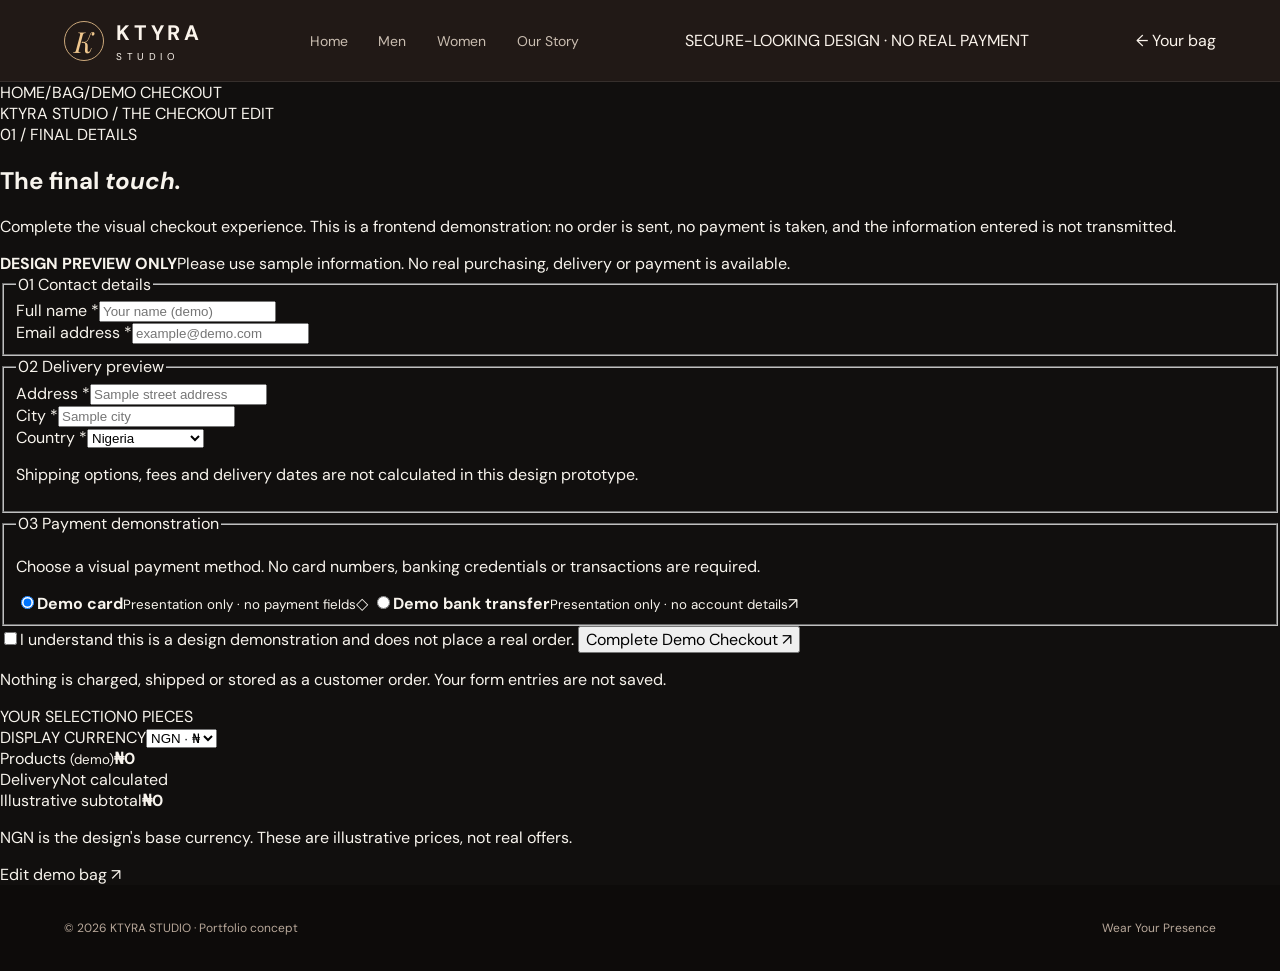
==== checkout.html @ 896a0ffc "feat: create frontend-only editorial checkout with non-sensitive demo form" ====
<!doctype html>
<html lang="en">
<head>
<meta charset="utf-8">
<meta name="viewport" content="width=device-width,initial-scale=1">
<meta name="theme-color" content="#241a18">
<meta name="description" content="KTYRA STUDIO frontend-only checkout design demonstration. No payment or real order is processed.">
<title>Demo Checkout | KTYRA STUDIO</title>
<link rel="preconnect" href="https://fonts.googleapis.com">
<link rel="preconnect" href="https://fonts.gstatic.com" crossorigin>
<link href="https://fonts.googleapis.com/css2?family=DM+Sans:wght@400;500;600;700&family=Playfair+Display:ital,wght@0,500;0,600;1,500&display=swap" rel="stylesheet">
<link rel="stylesheet" href="./styles.css">
<link rel="stylesheet" href="./men.css">
<link rel="stylesheet" href="./checkout.css">
<script src="./shop-data.js" defer></script>
<script src="./checkout.js" defer></script>
</head>
<body class="checkout-page">
<header class="mens-header checkout-header">
  <nav class="nav" aria-label="Primary navigation">
    <a class="brand" href="./index.html" aria-label="KTYRA STUDIO homepage"><span class="mark" aria-hidden="true">K</span><span><strong>KTYRA</strong><small>STUDIO</small></span></a>
    <div class="navlinks"><a href="./index.html">Home</a><a href="./men.html">Men</a><a href="./women.html">Women</a><a href="./index.html#story">Our Story</a></div>
    <div class="checkout-header__caption">SECURE-LOOKING DESIGN · NO REAL PAYMENT</div>
    <div class="navright">
      <a class="checkout-back" href="./product.html#bag"><span aria-hidden="true">←</span> Your bag</a>
      <details class="mobile-menu"><summary aria-label="Open navigation menu"><span class="menu-lines" aria-hidden="true"><span></span><span></span><span></span></span><span>Menu</span></summary><nav class="mobile-menu-links" aria-label="Mobile navigation"><a href="./index.html">Home</a><a href="./men.html">Men's Thobes</a><a href="./women.html">Women's Collection</a><a href="./product.html#bag">Your Demo Bag</a></nav></details>
    </div>
  </nav>
</header>
<main>
  <div class="checkout-top"><div class="checkout-top__trail"><a href="./index.html">HOME</a><span aria-hidden="true">/</span><a href="./product.html#bag">BAG</a><span aria-hidden="true">/</span><span>DEMO CHECKOUT</span></div>
    <span class="checkout-edition">KTYRA STUDIO / THE CHECKOUT EDIT</span></div>
  <div class="checkout-layout">
    <section class="checkout-main" aria-labelledby="checkoutTitle">
      <div class="checkout-heading"><span class="checkout-overline">01 / FINAL DETAILS</span><h1 id="checkoutTitle">The final <em>touch.</em></h1><p>Complete the visual checkout experience. This is a frontend demonstration: no order is sent, no payment is taken, and the information entered is not transmitted.</p></div>
      <div class="checkout-demo-notice" role="note"><strong>DESIGN PREVIEW ONLY</strong><span>Please use sample information. No real purchasing, delivery or payment is available.</span></div>
      <div id="checkoutEmpty" class="checkout-empty" hidden>
        <h2>Your bag is awaiting a piece.</h2>
        <p>Explore a signature silhouette before returning to the demo checkout.</p>
        <a href="./men.html">Explore the collection <span aria-hidden="true">↗</span></a>
      </div>
      <form id="checkoutForm" class="checkout-form" novalidate>
        <fieldset>
          <legend><span>01</span> Contact details</legend>
          <div class="checkout-fieldrow">
            <div class="checkout-field"><label for="fullName">Full name <span aria-hidden="true">*</span></label><input id="fullName" name="fullName" autocomplete="off" type="text" minlength="2" maxlength="80" placeholder="Your name (demo)" required></div>
            <div class="checkout-field"><label for="email">Email address <span aria-hidden="true">*</span></label><input id="email" name="email" type="email" autocomplete="off" placeholder="example@demo.com" required></div>
          </div>
        </fieldset>
        <fieldset>
          <legend><span>02</span> Delivery preview</legend>
          <div class="checkout-field"><label for="address">Address <span aria-hidden="true">*</span></label><input id="address" name="address" type="text" autocomplete="off" maxlength="160" placeholder="Sample street address" required></div>
          <div class="checkout-fieldrow">
            <div class="checkout-field"><label for="city">City <span aria-hidden="true">*</span></label><input id="city" name="city" type="text" autocomplete="off" maxlength="75" placeholder="Sample city" required></div>
            <div class="checkout-field"><label for="country">Country <span aria-hidden="true">*</span></label><select id="country" name="country" required><option value="Nigeria">Nigeria</option><option value="United Kingdom">United Kingdom</option><option value="United States">United States</option><option value="Other">Other (demo)</option></select></div>
          </div>
          <p class="checkout-quiet">Shipping options, fees and delivery dates are not calculated in this design prototype.</p>
        </fieldset>
        <fieldset>
          <legend><span>03</span> Payment demonstration</legend>
          <p class="checkout-quiet">Choose a visual payment method. No card numbers, banking credentials or transactions are required.</p>
          <div class="checkout-payments" role="radiogroup" aria-label="Payment demonstration type">
            <label class="checkout-payment"><input type="radio" name="demoPayment" value="Demo card" checked><span><strong>Demo card</strong><small>Presentation only · no payment fields</small></span><span class="checkout-payment__symbol" aria-hidden="true">◇</span></label>
            <label class="checkout-payment"><input type="radio" name="demoPayment" value="Demo bank transfer"><span><strong>Demo bank transfer</strong><small>Presentation only · no account details</small></span><span class="checkout-payment__symbol" aria-hidden="true">↗</span></label>
          </div>
        </fieldset>
        <label class="checkout-confirm"><input id="demoAcknowledgement" type="checkbox" required><span>I understand this is a design demonstration and does not place a real order.</span></label>
        <button class="checkout-submit" id="placeDemoOrder" type="submit">Complete Demo Checkout <span aria-hidden="true">↗</span></button>
        <p class="checkout-help">Nothing is charged, shipped or stored as a customer order. Your form entries are not saved.</p>
      </form>
    </section>
    <aside class="checkout-summary" aria-label="Your demo order summary">
      <div class="checkout-summary__heading"><span>YOUR SELECTION</span><span id="summaryCount">0 PIECES</span></div>
      <div id="summaryItems" class="checkout-summary__items"></div>
      <div class="checkout-summary__divider"></div>
      <div class="checkout-currency"><label for="summaryCurrency">DISPLAY CURRENCY</label><select id="summaryCurrency"><option value="NGN">NGN · ₦</option><option value="USD">USD · $</option><option value="GBP">GBP · £</option></select></div>
      <div class="checkout-summary__row"><span>Products <small>(demo)</small></span><strong id="summarySubtotal">₦0</strong></div>
      <div class="checkout-summary__row"><span>Delivery</span><span>Not calculated</span></div>
      <div class="checkout-summary__total"><span>Illustrative subtotal</span><strong id="summaryTotal">₦0</strong></div>
      <p id="currencyDisclosure" class="checkout-summary__disclosure">NGN is the design's base currency. These are illustrative prices, not real offers.</p>
      <a class="checkout-summary__edit" href="./product.html#bag">Edit demo bag <span aria-hidden="true">↗</span></a>
    </aside>
  </div>
</main>
<footer class="checkout-footer"><span>© 2026 KTYRA STUDIO · Portfolio concept</span><span>Wear Your Presence</span></footer>
</body>
</html>
---- styles.css ----
:root{--fabric:#f3f0e8;--fabric-shadow:#bdb6aa;--fabric-light:#fffefa;--ghutra:#f3f0e8;--ghutra-shadow:#bdb6aa;--ambient:#765544;--glow:#d6a46b}*{box-sizing:border-box}html{scroll-behavior:smooth}body{margin:0;background:#110f0e;color:#f8f4ed;font-family:'DM Sans',sans-serif}button{font:inherit;cursor:pointer}a{color:inherit;text-decoration:none}button:focus-visible,a:focus-visible{outline:2px solid #f6c17f;outline-offset:4px}.hero{min-height:100svh;background:radial-gradient(ellipse at 54% 52%,var(--ambient),#221812 57%,#100e0e 100%);transition:background .8s;overflow:hidden;position:relative}.hero:before{content:'';position:absolute;width:75vw;height:75vw;max-width:1050px;max-height:1050px;border:1px solid #ffffff10;border-radius:50%;left:50%;top:40%;transform:translate(-50%,-50%);pointer-events:none}.hero:after{content:'';position:absolute;inset:0;background:linear-gradient(100deg,#120e0d65,transparent 48%,#130f0c60);pointer-events:none}.nav{height:94px;display:flex;align-items:center;justify-content:space-between;gap:25px;padding:0 5%;position:relative;z-index:5;border-bottom:1px solid #ffffff14}.brand{display:flex;align-items:center;gap:12px}.mark{width:40px;height:40px;display:grid;place-items:center;border:1px solid #cba87b;border-radius:50%;font:italic 29px 'Playfair Display';color:#f0c78e}.brand strong{font-size:21px;letter-spacing:.18em}.brand small{display:block;font-size:10px;letter-spacing:.46em;margin-top:3px}.navlinks{display:flex;gap:35px;font-size:13px;color:#f7eadbca}.navlinks a:hover{color:#f4bf7c}.navright{display:flex;align-items:center;gap:16px}.iconbtn{border:1px solid #ffffff38;background:#ffffff08;color:white;border-radius:50%;width:50px;height:42px}.shop{border:0;border-radius:30px;background:#e9aa61;color:#201710;padding:13px 24px;font-weight:700}.layout{display:grid;grid-template-columns:minmax(260px,1fr) minmax(350px,1.3fr) minmax(250px,.9fr);align-items:center;min-height:calc(100svh - 94px);padding:10px 5% 65px;position:relative;z-index:2;gap:16px}.eyebrow{font-size:11px;letter-spacing:.3em;color:#f4c999;font-weight:700}.copy h1{font:500 clamp(54px,6vw,105px)/.99 'Playfair Display',serif;letter-spacing:-.05em;margin:22px 0}.copy h1 em{color:#edb876}.copy p{max-width:310px;color:#e3d4c9;line-height:1.85;font-size:14px}.actions{display:flex;gap:14px;align-items:center;margin-top:35px;flex-wrap:wrap}.primary{background:#fff7ed;color:#24160f;border:0;border-radius:35px;padding:16px 24px;font-weight:700}.secondary{background:none;border:1px solid #ffffff55;color:white;border-radius:35px;padding:15px 22px}.stage{height:min(75vh,720px);min-height:520px;position:relative;display:flex;align-items:center;justify-content:center;touch-action:pan-y}.arch{position:absolute;inset:6% 4% 10%;border-radius:48% 48% 4% 4%;border:1px solid #e8ba7a40;background:radial-gradient(ellipse at 50% 65%,#e5ac6630,transparent 70%);box-shadow:inset 0 0 80px #e7a95a0c}.halo{position:absolute;bottom:11%;height:56px;width:82%;border:2px solid var(--glow);border-radius:50%;box-shadow:0 0 18px var(--glow),inset 0 0 25px var(--glow);opacity:.75;transition:border-color .7s,box-shadow .7s}.product-wrap{width:min(100%,480px);height:90%;z-index:2;animation:float 5s ease-in-out infinite;filter:drop-shadow(0 26px 22px #0b090955)}.garment{width:100%;height:100%;transition:opacity .25s,transform .5s}.garment.swap{animation:swap .55s ease}@keyframes float{0%,100%{transform:translateY(0) rotate(-1deg)}50%{transform:translateY(-13px) rotate(1deg)}}@keyframes swap{0%{opacity:.5;transform:translateX(25px) scale(.96)}100%{opacity:1;transform:translateX(0) scale(1)}}.stage-arrow{position:absolute;z-index:4;top:49%;border:1px solid #ffffff7b;background:#1b171655;color:white;width:45px;height:45px;border-radius:50%;font-size:23px}.stage-arrow.prev{left:0}.stage-arrow.next{right:0}.caption-stage{position:absolute;bottom:0;left:0;right:0;text-align:center;color:#dfc8af;font-size:11px;letter-spacing:.23em}.panel{padding-left:25px}.panel .kicker{letter-spacing:.23em;color:#f1c99a;font-size:11px}.panel h2{font:500 35px 'Playfair Display';margin:15px 0 6px}.price{font-size:29px;font-weight:700}.panel s{font-size:16px;color:#d6c5b2;margin-left:10px}.line{height:1px;background:#ffffff25;margin:26px 0}.control-label{font-size:13px;color:#e7d9c9;margin:16px 0 14px}.spaced{margin-top:28px}.swatches{display:flex;gap:12px;flex-wrap:wrap}.swatch{height:34px;width:34px;border:2px solid #ffffff55;border-radius:50%;background:var(--sw);box-shadow:inset 0 0 0 2px #0002}.swatch.active{outline:2px solid #fff;outline-offset:4px}.sizes{display:flex;gap:8px;flex-wrap:wrap}.size{background:transparent;color:#eee2d5;border:1px solid #ffffff55;border-radius:24px;min-width:45px;padding:10px}.size.active{background:#fff4e7;color:#22170f}.add{width:100%;margin-top:29px;background:linear-gradient(120deg,#f5b76f,#dc8738);color:#211309;border:0;border-radius:28px;padding:17px;font-weight:700}.note{font-size:11px;color:#cdb9a5;line-height:1.6;margin-top:15px}.benefits{position:relative;z-index:3;display:grid;grid-template-columns:repeat(4,1fr);border-top:1px solid #ffffff22;background:#1b1614;padding:25px 5%;gap:20px}.benefits div{font-size:12px;color:#dacbbd}.benefits strong{display:block;color:white;font-size:14px;margin-bottom:5px}.collections{background:#f3eee6;color:#211a16;padding:100px 5%}.sectiontop{display:flex;align-items:end;justify-content:space-between;gap:20px;margin-bottom:35px}.sectiontop h2{font:500 clamp(38px,5vw,65px) 'Playfair Display';margin:10px 0}.sectiontop p{max-width:360px;color:#776a5e;line-height:1.7}.warm{color:#986d45}.cards{display:grid;grid-template-columns:repeat(3,1fr);gap:20px}.card{background:#e3d8c8;border-radius:12px;min-height:330px;padding:25px;display:flex;flex-direction:column;justify-content:space-between;overflow:hidden;position:relative}.card:nth-child(2){background:#d1c2b1}.card:nth-child(3){background:#b7aa9b}.card h3{font:500 34px 'Playfair Display';margin:0}.card p{font-size:13px}.card .decor{font:italic 140px 'Playfair Display';opacity:.18;align-self:end;line-height:1}.story{padding:100px 5%;background:#171311;text-align:center}.story h2{font:500 clamp(34px,5vw,68px) 'Playfair Display';max-width:850px;margin:20px auto}.story p{color:#c7b5a4;max-width:570px;line-height:1.8;margin:auto}footer{background:#0d0b0a;padding:35px 5%;display:flex;justify-content:space-between;gap:20px;color:#b8a89a;font-size:12px}.toast{position:fixed;bottom:25px;right:25px;background:#f7ead9;color:#25170d;border-radius:12px;padding:17px 22px;z-index:20;box-shadow:0 20px 70px #0008;display:none}.toast.show{display:block}svg .fabric{fill:var(--fabric);transition:fill .65s}svg .shadow{fill:var(--fabric-shadow);transition:fill .65s}svg .light{fill:var(--fabric-light);transition:fill .65s}svg .stitch{stroke:var(--fabric-shadow);transition:stroke .65s}.headwrap{fill:var(--ghutra);transition:fill .65s}.headshade{fill:var(--ghutra-shadow);transition:fill .65s}.agal{fill:#151515}@media(max-width:1050px){.layout{grid-template-columns:1fr 1.2fr}.panel{grid-column:1/-1;display:grid;grid-template-columns:1fr 1fr;gap:8px 30px;padding:20px 0 35px}.panel .line{display:none}.panel .add{align-self:end}.stage{height:630px}.navlinks{gap:15px}}@media(max-width:680px){.nav{height:75px;padding:0 5%}.navlinks{display:none}.brand strong{font-size:16px}.brand small{font-size:8px}.shop{display:none}.layout{display:flex;flex-direction:column;gap:0;padding:35px 6% 50px}.copy{align-self:stretch}.copy h1{font-size:58px;margin:13px 0}.copy p{font-size:13px}.actions{margin-top:20px}.stage{height:470px;min-height:470px;width:100%}.product-wrap{height:94%}.panel{display:block;width:100%;padding:12px 0}.benefits{grid-template-columns:1fr 1fr}.cards{grid-template-columns:1fr}.card{min-height:230px}.sectiontop{display:block}footer{flex-direction:column}.collections,.story{padding:65px 6%}}@media(prefers-reduced-motion:reduce){*,*:before,*:after{animation-duration:.01ms!important;transition-duration:.01ms!important;scroll-behavior:auto!important}}
/* v1.2 — quiet, product-first editorial hero */
.hero{background:radial-gradient(ellipse at 53% 52%,var(--ambient),#211914 61%,#100e0e 100%)}
.nav{height:80px;border-bottom-color:#ffffff0c}
.navlinks{gap:28px}
.layout{grid-template-columns:minmax(260px,1fr) minmax(390px,1.48fr) minmax(230px,.82fr);gap:clamp(10px,2vw,32px);padding-bottom:36px;min-height:calc(100svh - 80px)}
.copy h1{font-size:clamp(56px,5.8vw,95px);line-height:1.04}
.copy p{max-width:285px}
.copy .actions{margin-top:28px}
.stage{height:min(79vh,750px);min-height:520px}
.arch{inset:3% 3% 12%;background:radial-gradient(ellipse at 50% 70%,#dba36919,transparent 70%);border-color:#e8ba7a24}
.halo{bottom:12%;opacity:.52;box-shadow:0 0 12px var(--glow)}
.caption-stage{bottom:2%;font-size:10px;letter-spacing:.2em}
.panel{padding:24px 0 24px 16px;background:transparent}
.panel h2{font-size:30px;margin:12px 0}
.panel .price{font-size:26px}
.panel .control-label{margin:22px 0 13px}
.panel .spaced{margin-top:24px}
.panel .add{margin-top:28px}
.swatches{gap:13px}
.swatch{height:31px;width:31px}
.benefits{border-top:1px solid #ffffff12}
@media(max-width:1050px){.layout{grid-template-columns:1fr 1.1fr}.panel{padding:18px 0;grid-column:1/-1}.stage{min-height:520px}}
@media(max-width:680px){.nav{height:72px}.layout{padding:28px 6% 48px;gap:0}.copy h1{font-size:clamp(52px,12vw,70px)}.copy p{max-width:340px}.stage{height:470px;min-height:470px}.panel{display:block;padding:14px 0 0}.panel h2{font-size:29px}.arch{inset:5% 3% 12%}}

/* Editorial hero 2.0 — one garment, three collections, five considered colorways */
.hero{background:#181413;isolation:isolate}
.hero:before{z-index:0}.hero:after{z-index:0;opacity:.5}
.hero-wash{position:absolute;inset:-2%;z-index:0;background:radial-gradient(ellipse at 54% 42%,var(--hero-wash,#b49a80) 0%,var(--hero-wash,#b49a80) 27%,#161313 78%);opacity:.82;filter:saturate(.83);transition:background-color 1s ease,opacity 1s ease;pointer-events:none}
.hero-wash:before{content:"";position:absolute;inset:0;background:var(--hero-wash,#b49a80);mix-blend-mode:color;opacity:.52;transition:background 1.1s cubic-bezier(.2,.75,.2,1)}
.layout{grid-template-columns:minmax(230px,.9fr) minmax(350px,1.35fr) minmax(245px,.94fr);gap:clamp(16px,2vw,38px)}
.copy h1{max-width:490px}.stage{min-height:540px}
.stage-arch{position:absolute;inset:5% 3% 11%;border-radius:48% 48% 4% 4%;border:1px solid #ffffff28;background:linear-gradient(180deg,#ffffff08,transparent 70%);box-shadow:inset 0 0 100px #ffffff06}
.stage-halo{position:absolute;bottom:9%;height:10%;width:72%;border-radius:50%;border:1px solid #f5d9a34d;box-shadow:0 0 50px #e7b66c44;filter:blur(2px)}
.image-display{width:100%;height:94%;position:relative;z-index:2;animation:float 7s ease-in-out infinite;filter:drop-shadow(0 30px 24px #0005)}
.product-photo{position:absolute;inset:0;width:100%;height:100%;object-fit:contain;object-position:center;opacity:0;transform:translateY(16px) scale(.98);transition:opacity .8s cubic-bezier(.2,.75,.2,1),transform 1s cubic-bezier(.2,.75,.2,1);pointer-events:none}
.product-photo.visible{opacity:1;transform:translateY(0) scale(1)}
.stage-arrow{background:#1b181742;border-color:#ffffff40;backdrop-filter:blur(12px);transition:background .25s,transform .25s}
.stage-arrow:hover{background:#ffffff22;transform:scale(1.06)}
.stage-caption{position:absolute;bottom:1%;left:13%;right:13%;display:flex;justify-content:space-between;align-items:center;gap:16px;font-size:10px;letter-spacing:.2em;color:#f3e5d6b9}
.editorial-panel{padding:18px 0 18px 12px}
.panel-label,.panel-kicker,.color-heading,.panel-foot{font-size:10px;letter-spacing:.16em;color:#e3d1bebb}
.category-switch{display:flex;gap:5px;flex-wrap:wrap;padding:4px;background:#110e0d4f;border:1px solid #ffffff1e;border-radius:32px;margin:18px 0 37px;width:fit-content;max-width:100%}
.category-choice{font-size:11px;font-weight:600;white-space:nowrap;color:#fff9;border:0;border-radius:24px;background:transparent;padding:10px 12px;transition:background .35s,color .35s,box-shadow .35s}
.category-choice.active{color:#231a13;background:#f7eadd;box-shadow:0 4px 14px #0002}
.editorial-panel h2{font-size:clamp(30px,3vw,45px);line-height:1.1;margin:14px 0}
.panel-detail{font-size:13px;color:#efe1d3bd;line-height:1.8;max-width:270px;margin:10px 0 35px}
.color-heading{display:flex;gap:13px;flex-wrap:wrap;align-items:baseline;margin-bottom:17px}
.color-heading strong{color:#fff;font-size:12px;letter-spacing:0}
.editorial-panel .swatches{gap:16px}
.editorial-panel .swatch{width:29px;height:29px;border:1px solid #ffffff70;transition:transform .25s,outline .25s}
.editorial-panel .swatch:hover{transform:scale(1.11)}
.panel-foot{display:flex;justify-content:space-between;gap:12px;margin-top:45px;padding-top:19px;border-top:1px solid #ffffff24;letter-spacing:.08em}
.panel-foot a{color:#fff4e6;font-weight:600}
.card-product{position:absolute;bottom:-4%;right:-5%;width:69%;height:96%;object-fit:contain;object-position:bottom;filter:drop-shadow(0 12px 18px #0003)}
.card>div:first-child{position:relative;z-index:1;max-width:52%}.card .decor{opacity:.06}
.curated-grid{background:#f3eee6;color:#2a211b;padding:0 5% 100px}.grid-heading h2{font:500 clamp(32px,4vw,55px) 'Playfair Display';margin:12px 0 30px}
.curated-items{display:grid;grid-template-columns:repeat(3,1fr);gap:20px}
.curated-items article img{display:block;width:100%;height:370px;object-fit:contain;border-radius:10px;background:radial-gradient(ellipse at 50% 36%,#e2d3bf,#b8a594)}
.curated-items p{font-size:10px;letter-spacing:.16em;color:#8e7764;margin:18px 0 8px}.curated-items h3{font:500 25px 'Playfair Display';margin:0}
@media(max-width:1100px){.layout{grid-template-columns:minmax(240px,1fr) minmax(320px,1.1fr)}.editorial-panel{grid-column:1/-1;max-width:650px;width:100%;margin:auto;display:block;padding:0 0 42px}.stage{height:650px}.category-switch{margin-bottom:24px}.panel-detail{margin-bottom:25px}.panel-foot{margin-top:28px}}
@media(max-width:680px){.layout{display:flex;flex-direction:column;gap:0}.copy h1{font-size:clamp(48px,12vw,70px)}.stage{height:490px;min-height:490px}.image-display{height:95%}.editorial-panel{max-width:100%;padding:16px 0 15px}.category-switch{margin:14px 0 25px}.category-choice{padding:9px 10px}.editorial-panel h2{font-size:32px}.stage-caption{left:12%;right:12%}.card-product{height:95%;width:58%}.curated-grid{padding:0 6% 70px}.curated-items{grid-template-columns:1fr 1fr;gap:15px}.curated-items article img{height:250px}.curated-items article h3{font-size:19px}}
@media(prefers-reduced-motion:reduce){.image-display{animation:none}.product-photo,.hero-wash,.hero-wash:before{transition:none}}

/* GPU-friendly ambient wash: interpolate one flat color beneath a stable gradient. */
.hero-wash{background:var(--hero-wash,#b49a80);opacity:.54;transition:background-color 1.15s cubic-bezier(.2,.75,.2,1)}
.hero-wash:before{background:radial-gradient(ellipse at 50% 38%,#fff4e02b,transparent 63%),linear-gradient(90deg,#100d0ebf,transparent 47%,#100d0ea6);opacity:1;mix-blend-mode:normal}
@media(prefers-reduced-motion:reduce){.hero-wash{transition:none}}

/* Navigation accessibility: preserve category navigation on small screens. */
.mobile-menu{display:none}
.iconbtn{display:inline-flex;align-items:center;justify-content:center;gap:5px}
.iconbtn svg{flex:none}
.iconbtn #count{font-size:11px;font-weight:600}
.collections .card{scroll-margin-top:24px}
@media(max-width:680px){
  .mobile-menu{display:block;position:relative}
  .mobile-menu summary{list-style:none;display:flex;align-items:center;gap:7px;cursor:pointer;color:#f7eddf;font-size:12px;padding:11px 9px;border:1px solid #ffffff2c;border-radius:22px;user-select:none}
  .mobile-menu summary::-webkit-details-marker{display:none}
  .mobile-menu summary:focus-visible{outline:2px solid #f6c17f;outline-offset:3px}
  .menu-lines{display:flex;flex-direction:column;justify-content:center;gap:3px;width:16px;height:15px}
  .menu-lines span{display:block;width:100%;height:1.5px;border-radius:2px;background:currentColor}
  .mobile-menu-links{position:absolute;right:0;top:calc(100% + 9px);width:min(280px,85vw);display:flex;flex-direction:column;gap:0;padding:10px;border:1px solid #f7e7d323;border-radius:16px;background:#211a17f7;box-shadow:0 22px 55px #0008;z-index:20;backdrop-filter:blur(16px)}
  .mobile-menu-links a{padding:11px 13px;border-radius:9px;color:#f3e9df;font-size:13px}
  .mobile-menu-links a:hover,.mobile-menu-links a:focus-visible{background:#ffffff18}
  .navright{gap:8px}
  .iconbtn{width:45px}
}

/* Screenshot-informed mobile refinement, Nov 2026
   Preserve the one-garment editorial hero, improve touch and scannability. */
.rail-hint{display:none}
@media(max-width:680px){
  .nav{padding-left:6%;padding-right:6%;gap:10px}
  .brand{gap:8px}
  .brand strong{letter-spacing:.14em}
  .navright{flex-shrink:0}
  .copy{padding-top:4px}
  .copy p{font-size:14px;line-height:1.68;max-width:300px}
  .copy h1{line-height:1.04;letter-spacing:-.045em}
  .copy .actions{margin-top:24px}
  .primary{min-height:46px;display:inline-flex;align-items:center}
  .stage{height:460px;min-height:460px}
  .stage-arrow{width:42px;height:42px;top:49%}
  .stage-caption{font-size:10px;letter-spacing:.13em}
  .editorial-panel{padding:15px 0 26px}
  .panel-label,.panel-kicker,.color-heading,.panel-foot{font-size:11px;letter-spacing:.11em}
  .category-switch{display:grid;grid-template-columns:repeat(3,minmax(0,1fr));width:100%;max-width:380px;gap:3px;margin:16px 0 28px}
  .category-choice{min-height:43px;font-size:12px;padding:9px 5px;white-space:nowrap}
  .editorial-panel h2{font-size:clamp(31px,9vw,38px);margin:11px 0}
  .panel-detail{font-size:14px;line-height:1.7;margin:10px 0 24px;max-width:310px}
  .color-heading{margin-bottom:18px}
  .editorial-panel .swatches{gap:16px}
  .editorial-panel .swatch{width:36px;height:36px;position:relative}
  .editorial-panel .swatch:before{content:"";position:absolute;inset:-6px}
  .panel-foot{margin-top:34px;padding-top:17px}
  .benefits{padding:27px 6%;gap:20px 18px}
  .benefits div{font-size:12px;line-height:1.45;color:#ded1c4}
  .benefits strong{font-size:13px;line-height:1.4;margin-bottom:6px}
  .collections{padding-top:72px;padding-bottom:76px}
  .sectiontop{margin-bottom:28px}
  .sectiontop h2{line-height:1.12}
  .sectiontop p{font-size:14px;line-height:1.65}
  .cards{gap:15px}
  .card{min-height:268px;border-radius:14px;padding:23px}
  .card h3{font-size:clamp(28px,8vw,34px)}
  .card p{line-height:1.55;max-width:155px}
  .card-product{width:60%;height:95%;right:-3%}
  .curated-grid{padding-top:0;padding-bottom:80px}
  .grid-heading{display:flex;align-items:end;justify-content:space-between;gap:12px}
  .grid-heading h2{font-size:clamp(31px,8vw,41px);margin:12px 0 24px;max-width:300px}
  .rail-hint{display:block;color:#8c705a;font-size:9px;letter-spacing:.08em;text-align:right;white-space:nowrap;margin-bottom:28px}
  .rail-hint span{font-size:14px}
  .curated-items{display:flex;gap:14px;overflow-x:auto;overscroll-behavior-inline:contain;scroll-snap-type:x mandatory;scroll-padding-inline:6%;padding-bottom:16px;scrollbar-width:thin;scrollbar-color:#b69d80 transparent}
  .curated-items article{flex:0 0 min(75vw,300px);scroll-snap-align:start}
  .curated-items article img{height:315px;border-radius:13px}
  .curated-items article h3{font-size:22px}
  .curated-items p{font-size:11px;margin-top:16px}
  .story{padding:78px 6% 82px}
  .story p{font-size:14px}
  footer{padding:25px 6%;font-size:12px;line-height:1.6}
}
@media(max-width:360px){
  .brand strong{font-size:14px}
  .brand small{font-size:7px}
  .mark{width:34px;height:34px;font-size:25px}
  .mobile-menu summary{font-size:11px;gap:5px;padding:10px 7px}
  .iconbtn{width:41px}
  .stage{height:415px;min-height:415px}
  .category-choice{font-size:11px}
  .rail-hint{font-size:8px}
}

/* Desktop visual QA: preserve the three-column editorial balance.
   Only restrained, premium refinements; no extra hero content. */
@media(min-width:1101px){
  .navlinks{font-size:14px;gap:clamp(22px,2.4vw,38px)}
  .layout{gap:clamp(20px,2.4vw,42px)}
  .image-display{width:108%;height:98%;max-width:none;flex:none}
  .editorial-panel{padding-left:clamp(8px,1.4vw,24px)}
  .editorial-panel h2{font-size:clamp(34px,3vw,46px);line-height:1.15}
  .panel-detail{font-size:14px;line-height:1.75;max-width:300px}
  .category-choice{font-size:12px;padding:11px 13px}
  .editorial-panel .swatch{width:33px;height:33px}
  .stage-caption{font-size:11px;letter-spacing:.15em}
  .card{transition:transform .45s cubic-bezier(.2,.75,.2,1),box-shadow .45s cubic-bezier(.2,.75,.2,1)}
  .card:hover{transform:translateY(-4px);box-shadow:0 14px 33px #4b36231c}
  .card-product{transition:transform .6s cubic-bezier(.2,.75,.2,1)}
  .card:hover .card-product{transform:scale(1.035)}
}
@media(min-width:681px){
  .category-choice:not(.active):hover{background:#fff2e81c;color:#fff}
  .editorial-panel .swatch:focus-visible{outline:2px solid #fff3e2;outline-offset:5px}
}
@media(prefers-reduced-motion:reduce){
  .card,.card-product{transition:none}
  .card:hover,.card:hover .card-product{transform:none}
}

/* MEN'S EDIT / Transparent cutout editorial — no card, no photographic backdrop.
   The visual blends with the existing warm page canvas. */
.editorial-feature{
  --editorial-paper:#f3eee6;
  position:relative;
  isolation:isolate;
  background:var(--editorial-paper);
  color:#241d19;
  overflow:hidden;
  padding:36px 5% 110px;
}
.editorial-feature__inner{
  width:100%;
  max-width:1480px;
  margin:0 auto;
  display:grid;
  grid-template-columns:minmax(0,1.12fr) minmax(0,.88fr);
  align-items:center;
  gap:clamp(36px,7vw,125px);
  border-top:1px solid #9e8c781f;
}
.editorial-feature__visual{
  min-height:clamp(485px,45vw,650px);
  position:relative;
  display:flex;
  justify-content:center;
  align-items:flex-end;
  padding:20px 0 0;
}
.editorial-feature__visual img{
  display:block;
  position:relative;
  z-index:2;
  width:min(100%,520px);
  height:clamp(460px,43vw,620px);
  object-fit:contain;
  object-position:bottom;
  filter:drop-shadow(0 24px 19px #59433326);
  transform:translateY(0);
  transition:transform .9s cubic-bezier(.22,.8,.2,1);
}
.editorial-feature__visual:hover img{transform:translateY(-8px)}
.editorial-feature__ground{
  position:absolute;
  bottom:12px;
  left:50%;
  width:min(71%,430px);
  height:48px;
  border-radius:50%;
  transform:translateX(-50%);
  background:radial-gradient(ellipse,#44332326,transparent 70%);
  filter:blur(8px);
}
.editorial-feature__index{
  position:absolute;
  left:0;
  bottom:24px;
  color:#9a8069;
  font-size:10px;
  font-weight:700;
  letter-spacing:.24em;
}
.editorial-feature__copy{
  max-width:540px;
  padding:35px 0 25px;
}
.editorial-feature__eyebrow{
  display:flex;
  align-items:center;
  gap:15px;
  color:#a47c54;
  font-size:11px;
  font-weight:700;
  letter-spacing:.25em;
}
.editorial-feature__rule{
  display:block;
  width:31px;
  height:1px;
  background:#ad8d69;
}
.editorial-feature__copy h2{
  font:500 clamp(45px,5.1vw,78px)/1.11 'Playfair Display',serif;
  letter-spacing:-.055em;
  margin:27px 0 25px;
}
.editorial-feature__copy h2 em{
  color:#9e7653;
  font-weight:500;
}
.editorial-feature__copy p{
  max-width:415px;
  font-size:15px;
  line-height:1.95;
  color:#6f6257;
  margin:0 0 38px;
}
.editorial-feature__link{
  display:inline-flex;
  align-items:center;
  gap:25px;
  min-height:43px;
  padding:0 0 10px;
  border-bottom:1px solid #997755;
  color:#32261e;
  font-size:13px;
  font-weight:700;
  transition:gap .35s cubic-bezier(.22,.8,.2,1),color .2s ease;
}
.editorial-feature__link:hover{gap:35px;color:#8d613d}
.editorial-feature__link span{font-size:18px;line-height:1}
.editorial-feature__signature{
  display:flex;
  justify-content:space-between;
  gap:24px;
  border-top:1px solid #a997812e;
  margin-top:88px;
  padding-top:17px;
  color:#998a79;
  font-size:9px;
  font-weight:600;
  letter-spacing:.18em;
}
@media(max-width:950px){
  .editorial-feature__inner{gap:30px;grid-template-columns:1fr 1fr}
  .editorial-feature__visual{min-height:490px}
  .editorial-feature__visual img{height:480px}
  .editorial-feature__copy h2{font-size:clamp(40px,5vw,57px)}
  .editorial-feature__signature{margin-top:45px;flex-direction:column;gap:8px}
}
@media(max-width:680px){
  .editorial-feature{padding:12px 6% 73px}
  .editorial-feature__inner{display:flex;flex-direction:column;gap:4px}
  .editorial-feature__visual{width:100%;min-height:405px;padding-top:16px}
  .editorial-feature__visual img{width:100%;height:410px}
  .editorial-feature__ground{bottom:10px}
  .editorial-feature__index{left:0;bottom:14px;font-size:9px}
  .editorial-feature__copy{max-width:100%;width:100%;padding:27px 0 0}
  .editorial-feature__eyebrow{font-size:10px}
  .editorial-feature__copy h2{font-size:clamp(42px,11vw,60px);margin:19px 0 19px}
  .editorial-feature__copy p{font-size:14px;line-height:1.8;margin-bottom:27px}
  .editorial-feature__signature{margin-top:51px;flex-direction:row;gap:12px;flex-wrap:wrap;font-size:8px}
}
@media(max-width:360px){
  .editorial-feature__visual{min-height:360px}
  .editorial-feature__visual img{height:366px}
}
@media(prefers-reduced-motion:reduce){
  .editorial-feature__visual img,.editorial-feature__link{transition:none}
  .editorial-feature__visual:hover img{transform:none}
}

/* WOMEN'S EDIT: companion to the men's feature.
   Reversed editorial arrangement; the existing plum abaya remains an
   unboxed transparent cutout on the same warm, uninterrupted page surface. */
.editorial-feature--women{
  padding-top:0;
  padding-bottom:100px;
}
.editorial-feature--women .editorial-feature__inner{
  grid-template-columns:minmax(0,.88fr) minmax(0,1.12fr);
  gap:clamp(36px,7vw,125px);
}
.editorial-feature--women .editorial-feature__copy{
  grid-column:1;
  grid-row:1;
  padding-left:clamp(0px,3.2vw,55px);
}
.editorial-feature--women .editorial-feature__visual{
  grid-column:2;
  grid-row:1;
}
.editorial-feature--women .editorial-feature__copy h2 em{
  color:#855969;
}
.editorial-feature--women .editorial-feature__eyebrow{
  color:#986d79;
}
.editorial-feature--women .editorial-feature__rule{
  background:#a67b88;
}
.editorial-feature--women .editorial-feature__link{
  border-color:#a67b88;
}
.editorial-feature--women .editorial-feature__link:hover{
  color:#855969;
}
@media(max-width:950px){
  .editorial-feature--women .editorial-feature__inner{
    grid-template-columns:1fr 1fr;
    gap:30px;
  }
  .editorial-feature--women .editorial-feature__copy{padding-left:0}
}
@media(max-width:680px){
  .editorial-feature--women{padding-top:0;padding-bottom:75px}
  .editorial-feature--women .editorial-feature__inner{
    display:flex;
    flex-direction:column;
    gap:4px;
  }
  .editorial-feature--women .editorial-feature__visual{
    order:0;
  }
  .editorial-feature--women .editorial-feature__copy{
    order:1;
    padding-left:0;
  }
}

/* THE SILHOUETTE STUDY
   Three real transparent WebPs, layered into one editorial composition.
   Replaces the old boxed signature gallery rather than adding page length. */
.silhouette-campaign{
  position:relative;
  isolation:isolate;
  overflow:hidden;
  background:#f3eee6;
  color:#2a211b;
  padding:28px 5% 90px;
}
.silhouette-campaign__intro{
  max-width:850px;
  text-align:center;
  margin:0 auto;
}
.silhouette-campaign__eyebrow{
  font-size:10px;
  font-weight:700;
  color:#9d7853;
  letter-spacing:.22em;
}
.silhouette-campaign__intro h2{
  font:500 clamp(38px,4.9vw,70px)/1.1 'Playfair Display',serif;
  letter-spacing:-.047em;
  margin:17px 0;
}
.silhouette-campaign__intro h2 em{
  font-weight:500;
  color:#98745b;
}
.silhouette-campaign__intro p{
  max-width:510px;
  margin:0 auto;
  color:#786a5e;
  font-size:14px;
  line-height:1.8;
}
.silhouette-campaign__stage{
  position:relative;
  width:min(100%,1080px);
  height:clamp(455px,48vw,650px);
  margin:8px auto 0;
}
.silhouette-campaign__stage:before{
  content:"";
  position:absolute;
  z-index:0;
  left:14%;
  right:14%;
  bottom:-1%;
  height:55px;
  border-radius:50%;
  background:radial-gradient(ellipse,#6c52402a,transparent 68%);
  filter:blur(11px);
  pointer-events:none;
}
.silhouette-campaign__figure{
  margin:0;
  position:absolute;
  bottom:0;
  display:flex;
  align-items:flex-end;
  justify-content:center;
  pointer-events:none;
}
.silhouette-campaign__figure img{
  display:block;
  width:100%;
  height:100%;
  object-fit:contain;
  object-position:center bottom;
  filter:drop-shadow(0 15px 14px #503c3020);
  transition:transform .8s cubic-bezier(.22,.8,.2,1);
}
.silhouette-campaign__figure--sand{
  left:2%;
  width:37%;
  height:83%;
  z-index:1;
}
.silhouette-campaign__figure--emerald{
  right:2%;
  width:37%;
  height:87%;
  z-index:2;
}
.silhouette-campaign__figure--onyx{
  left:30%;
  width:40%;
  height:100%;
  z-index:3;
}
.silhouette-campaign__stage:hover .silhouette-campaign__figure--sand img{
  transform:translate(-5px,-4px);
}
.silhouette-campaign__stage:hover .silhouette-campaign__figure--emerald img{
  transform:translate(5px,-4px);
}
.silhouette-campaign__stage:hover .silhouette-campaign__figure--onyx img{
  transform:translateY(-7px);
}
.silhouette-campaign__footer{
  max-width:1280px;
  margin:20px auto 0;
  padding-top:15px;
  border-top:1px solid #a78a6d44;
  display:flex;
  justify-content:space-between;
  gap:16px;
  color:#947e69;
  font-size:10px;
  font-weight:700;
  letter-spacing:.18em;
}
@media(max-width:680px){
  .silhouette-campaign{padding:10px 6% 69px}
  .silhouette-campaign__eyebrow{font-size:9px;letter-spacing:.15em}
  .silhouette-campaign__intro h2{font-size:clamp(34px,9.3vw,51px);margin:17px auto 13px}
  .silhouette-campaign__intro p{font-size:13px;line-height:1.65;max-width:300px}
  .silhouette-campaign__stage{height:clamp(315px,104vw,495px);margin-top:18px}
  .silhouette-campaign__figure--sand{left:0;width:43%;height:78%}
  .silhouette-campaign__figure--emerald{right:0;width:43%;height:82%}
  .silhouette-campaign__figure--onyx{left:21%;width:58%;height:100%}
  .silhouette-campaign__footer{margin-top:15px;font-size:8px;letter-spacing:.1em;flex-wrap:wrap}
}
@media(max-width:360px){
  .silhouette-campaign__stage{height:315px}
  .silhouette-campaign__figure--sand{width:45%}
  .silhouette-campaign__figure--emerald{width:45%}
}
@media(prefers-reduced-motion:reduce){
  .silhouette-campaign__figure img{transition:none}
  .silhouette-campaign__stage:hover .silhouette-campaign__figure img{transform:none}
}

/* Collection-card destinations: full-card keyboard and touch targets. */
.card-hit{position:absolute;inset:0;z-index:4;display:block;border-radius:inherit}
.card:focus-within{outline:2px solid #ae845d;outline-offset:4px}
---- men.css ----
/* KTYRA STUDIO / MEN'S COLLECTION — editorial catalogue */
.mens-page{background:#f3eee6;color:#2a211b}
.mens-header{position:relative;z-index:10;background:#211916;color:#fbf4ec}
.mens-header .nav{height:82px;border-bottom-color:#ffffff18}
.mens-header .navlinks a[aria-current="page"]{color:#f2c393;position:relative}
.mens-header .navlinks a[aria-current="page"]:after{content:"";position:absolute;left:0;right:0;bottom:-14px;height:1px;background:#e3bb8c}
.mens-header .mens-bag{display:flex;align-items:center;justify-content:center;gap:5px}
.mens-header .mens-bag span{font-size:11px}
.mens-overline{margin:0;color:#ddb28a;font-size:10px;font-weight:700;letter-spacing:.25em}
.mens-overline--warm{color:#a67e56}
.mens-hero{background:radial-gradient(ellipse at 72% 35%,#70574f 0%,#3a2d2c 38%,#241b1a 76%);color:#f9f0e6;overflow:hidden;position:relative}
.mens-hero:before{content:"";position:absolute;inset:0;background:linear-gradient(95deg,#1d1717b5,transparent 58%);pointer-events:none}
.mens-hero__inner{width:100%;max-width:1600px;margin:auto;padding:0 5%;display:grid;grid-template-columns:minmax(0,1fr) minmax(0,1.03fr);align-items:stretch;position:relative;isolation:isolate;min-height:clamp(610px,65vw,795px);gap:25px}
.mens-hero__copy{display:flex;flex-direction:column;justify-content:center;padding:54px 0 78px;position:relative;z-index:2}
.mens-breadcrumb{display:flex;gap:12px;align-items:center;color:#d6c3b5b8;font-size:12px;margin-bottom:clamp(58px,7vw,100px)}
.mens-breadcrumb a:hover{color:#f7d2a1}
.mens-hero h1{font:500 clamp(58px,7vw,110px)/1.02 'Playfair Display',serif;letter-spacing:-.06em;max-width:750px;margin:21px 0 25px}
.mens-hero h1 em{color:#e9b67e;font-weight:500}
.mens-hero__lead{max-width:440px;color:#e7d8cc;line-height:1.9;font-size:15px;margin:0 0 35px}
.mens-hero__link{display:inline-flex;width:fit-content;align-items:center;gap:35px;border-bottom:1px solid #ddb58c;min-height:43px;padding-bottom:10px;font-size:13px;font-weight:700;transition:gap .25s ease,color .25s}
.mens-hero__link:hover{gap:44px;color:#f8d19c}
.mens-hero__link span{font-size:21px}
.mens-hero__foot{display:flex;gap:22px;justify-content:space-between;max-width:530px;margin-top:clamp(50px,8vw,110px);color:#e9cbb299;letter-spacing:.14em;font-size:9px;font-weight:700}
.mens-hero__visual{position:relative;display:flex;align-items:flex-end;justify-content:center;min-height:590px;isolation:isolate}
.mens-hero__arch{position:absolute;bottom:9%;top:10%;left:9%;right:9%;border:1px solid #f5e0d02c;border-radius:49% 49% 4% 4%;background:radial-gradient(ellipse at 50% 70%,#d5a98930,transparent 64%)}
.mens-hero__visual:after{content:"";position:absolute;bottom:6%;height:38px;width:60%;border-radius:50%;background:radial-gradient(ellipse,#100d0d66,transparent 70%);filter:blur(7px)}
.mens-hero__visual img{display:block;width:95%;height:clamp(560px,57vw,740px);object-fit:contain;object-position:bottom;position:relative;z-index:2;filter:drop-shadow(0 18px 22px #120d0d52)}
.mens-hero__image-label{position:absolute;right:0;bottom:43px;color:#eedbc6bc;letter-spacing:.21em;font-size:9px;font-weight:700;z-index:3}
.mens-edit{background:#f3eee6;padding:105px 5% 125px}
.mens-edit__top,.mens-tools,.mens-products,.mens-edit__closing{max-width:1440px;margin-left:auto;margin-right:auto}
.mens-edit__top{display:flex;align-items:flex-end;justify-content:space-between;gap:30px}
.mens-edit__top h2{font:500 clamp(44px,5vw,73px)/1.1 'Playfair Display',serif;letter-spacing:-.045em;margin:16px 0}
.mens-edit__top h2 em{color:#a6805f;font-weight:500}
.mens-edit__description{max-width:530px;color:#736457;font-size:14px;line-height:1.85;margin:0}
.mens-edit__meta{display:flex;flex-direction:column;gap:9px;white-space:nowrap;text-align:right;letter-spacing:.16em;color:#997d66;font-size:10px;font-weight:700;padding-bottom:8px}
.mens-tools{display:flex;align-items:center;justify-content:space-between;gap:16px;margin-top:54px;margin-bottom:27px;border-top:1px solid #b6a28c55;border-bottom:1px solid #b6a28c55;padding:17px 0}
.mens-filters{display:flex;align-items:center;gap:9px;flex-wrap:wrap}
.mens-filter{border:1px solid transparent;border-radius:30px;padding:11px 17px;background:transparent;color:#756759;font-size:12px;font-weight:600;transition:background-color .25s,border-color .25s}
.mens-filter:hover,.mens-filter:focus-visible{border-color:#c5b19e}
.mens-filter.active{background:#2d221d;color:#fff5e9}
.mens-results{color:#847361;font-size:12px;white-space:nowrap;margin:0}
.mens-products{display:grid;grid-template-columns:repeat(3,minmax(0,1fr));gap:42px 23px}
.men-product{min-width:0}
.men-product[hidden]{display:none!important}
.men-product__image{display:grid;place-items:center;position:relative;overflow:hidden;background:var(--product-bg,#e1d6c8);border:0;border-radius:6px;width:100%;padding:25px 5% 10px;aspect-ratio:3/3.8;transition:box-shadow .35s}
.men-product__image:after{content:"VIEW THE PIECE ↗";position:absolute;bottom:22px;left:23px;padding:9px 13px;border:1px solid #513e341f;border-radius:30px;background:#fbf4e5d9;color:#32261d;font-size:10px;font-weight:700;letter-spacing:.08em;opacity:0;transform:translateY(8px);transition:opacity .3s,transform .3s}
.men-product__image:hover:after,.men-product__image:focus-visible:after{opacity:1;transform:none}
.men-product__image:hover{box-shadow:0 17px 30px #5c493020}
.men-product__image img{display:block;width:100%;height:100%;object-fit:contain;object-position:bottom;filter:drop-shadow(0 15px 14px #57412c22);transition:transform .65s cubic-bezier(.2,.75,.2,1)}
.men-product__image:hover img{transform:scale(1.045) translateY(-5px)}
.men-product__number{position:absolute;left:20px;top:19px;font-size:10px;font-weight:700;letter-spacing:.12em;color:#786758;z-index:1}
.men-product__info{display:flex;align-items:flex-start;justify-content:space-between;gap:12px;padding:18px 2px 0}
.men-product__kicker{color:#99836f;font-size:10px;font-weight:700;letter-spacing:.16em;margin:0 0 7px}
.men-product__info h3{font:500 clamp(23px,2.3vw,30px) 'Playfair Display',serif;line-height:1.22;margin:0 0 6px}
.men-product__sub{margin:0;color:#837364;font-size:12px}
.men-product__swatch{width:24px;height:24px;border-radius:50%;flex:none;border:2px solid #f3eee6;box-shadow:0 0 0 1px #9d8c7c75;background:var(--shade)}
.mens-edit__closing{display:flex;justify-content:space-between;align-items:center;gap:20px;border-top:1px solid #b9a79580;margin-top:72px;padding-top:25px;color:#927964;font-size:10px;font-weight:700;letter-spacing:.15em}
.mens-edit__closing a{color:#3f3028;font-size:12px;letter-spacing:0}
.mens-edit__closing a:hover{color:#986e4e}
.mens-statement{background:#211917;color:#f3e9e0;padding:105px 5%;text-align:center}
.mens-statement h2{font:500 clamp(35px,5vw,65px)/1.18 'Playfair Display',serif;letter-spacing:-.04em;margin:23px auto 31px}
.mens-statement h2 em{color:#e6b586;font-weight:500}
.mens-statement>a{display:inline-flex;gap:20px;border-bottom:1px solid #c39d74;padding-bottom:10px;font-size:12px;font-weight:700}
.mens-statement>a:hover{color:#f1c293}
.mens-footer{background:#110e0c}
.men-preview{width:min(900px,calc(100vw - 26px));max-width:none;border:1px solid #ffffff3d;border-radius:11px;padding:0;background:#f3eee6;color:#2a211b;box-shadow:0 25px 95px #0007;max-height:min(92vh,900px);overflow:auto}
.men-preview::backdrop{background:#150d0cca;backdrop-filter:blur(6px)}
.men-preview__grid{display:grid;grid-template-columns:1.03fr 1fr;min-height:520px}
.men-preview__close{position:absolute;right:18px;top:18px;z-index:5;width:37px;height:37px;border:1px solid #b59e86a1;border-radius:50%;background:#fcf8f0;color:#3c2b24;font-size:26px;line-height:1}
.men-preview__visual{background:#ddd1c0;display:grid;place-items:end center;min-height:520px;padding:30px 6% 0}
.men-preview__visual img{height:480px;width:100%;object-fit:contain;object-position:bottom;filter:drop-shadow(0 17px 15px #41312629)}
.men-preview__copy{padding:75px 45px 45px;display:flex;flex-direction:column;align-items:flex-start}
.men-preview__copy h2{font:500 clamp(31px,3.5vw,47px)/1.1 'Playfair Display',serif;margin:20px 0 8px}
.men-preview__shade{font-size:17px;color:#946e51;margin:0}
.men-preview__description{font-size:13px;line-height:1.9;color:#746456;margin-top:23px}
.men-preview__separator{height:1px;background:#b3a08e6b;width:100%;margin:20px 0}
.men-preview__label{font-size:10px;letter-spacing:.17em;color:#957a63;font-weight:700}
.men-preview__swatches{display:flex;flex-wrap:wrap;gap:14px;margin-top:13px}
.men-preview__swatches button{border:2px solid #f3eee6;box-shadow:0 0 0 1px #b5a08f;border-radius:50%;width:35px;height:35px;background:var(--shade)}
.men-preview__swatches button[aria-pressed="true"]{outline:2px solid #3a2b25;outline-offset:4px}
.men-preview__note{font-size:11px;line-height:1.7;color:#948575;margin-top:28px}
.men-preview__back{border:0;background:#30241e;color:#f7efe6;padding:13px 19px;border-radius:28px;font-size:12px;font-weight:700;margin-top:auto}
.men-preview__back:hover{background:#634832}
.mens-toast{position:fixed;z-index:20;right:25px;bottom:25px;max-width:min(340px,90vw);background:#221a16;color:#fdf2e5;border:1px solid #d9ab79;border-radius:10px;padding:14px 20px;box-shadow:0 15px 50px #0005;display:none;font-size:13px}
.mens-toast.show{display:block}
@media(max-width:1050px){
 .mens-hero__inner{min-height:650px}
 .mens-breadcrumb{margin-bottom:55px}
 .mens-hero h1{font-size:clamp(54px,6.5vw,86px)}
 .mens-hero__visual img{height:600px}
 .mens-products{gap:30px 16px}
}
@media(max-width:680px){
 .mens-header .nav{height:72px;padding:0 6%}
 .mens-header .navlinks{display:none}
 .mens-hero__inner{display:flex;flex-direction:column;gap:0;padding:0 6%;min-height:0}
 .mens-hero__copy{padding:26px 0 0}
 .mens-breadcrumb{margin-bottom:45px;font-size:11px}
 .mens-overline{font-size:9px}
 .mens-hero h1{font-size:clamp(53px,12vw,75px);margin:18px 0}
 .mens-hero__lead{font-size:13px;line-height:1.75}
 .mens-hero__link{font-size:12px}
 .mens-hero__foot{margin-top:35px;font-size:8px}
 .mens-hero__visual{min-height:395px}
 .mens-hero__arch{inset:6% 11% 9%}
 .mens-hero__visual img{height:410px;width:100%}
 .mens-hero__image-label{bottom:16px;right:0;font-size:8px}
 .mens-edit{padding:65px 6% 75px}
 .mens-edit__top{display:block}
 .mens-edit__top h2{font-size:clamp(42px,10vw,55px)}
 .mens-edit__description{font-size:13px}
 .mens-edit__meta{display:none}
 .mens-tools{align-items:flex-start;flex-direction:column;gap:14px;margin-top:35px}
 .mens-filter{font-size:11px;padding:10px 13px}
 .mens-products{grid-template-columns:repeat(2,minmax(0,1fr));gap:29px 12px}
 .men-product__image{padding:15px 5% 7px;aspect-ratio:3/4.3}
 .men-product__number{left:12px;top:11px;font-size:9px}
 .men-product__image:after{content:"VIEW ↗";font-size:9px;opacity:1;transform:none;bottom:10px;left:10px;padding:6px 9px}
 .men-product__info{padding-top:12px}
 .men-product__kicker{font-size:8px;letter-spacing:.08em}
 .men-product__info h3{font-size:clamp(19px,5vw,24px)}
 .men-product__sub{font-size:10px}
 .men-product__swatch{height:18px;width:18px}
 .mens-edit__closing{flex-direction:column;align-items:flex-start;gap:17px;margin-top:48px;font-size:9px}
 .mens-statement{padding:73px 6%}
 .mens-statement h2{font-size:clamp(34px,9vw,47px)}
 .men-preview{width:calc(100vw - 16px);max-height:90svh}
 .men-preview__grid{display:block;min-height:0}
 .men-preview__visual{min-height:295px;padding:12px 4% 0}
 .men-preview__visual img{height:290px}
 .men-preview__copy{padding:22px 25px 28px}
 .men-preview__copy h2{margin-top:14px;font-size:34px}
 .men-preview__note{margin-top:18px}
 .men-preview__back{margin-top:15px}
 .men-preview__close{top:12px;right:12px}
 .mens-footer{padding:28px 6%}
}
@media(max-width:370px){
 .mens-hero__visual{min-height:340px}
 .mens-hero__visual img{height:355px}
 .mens-filter{padding:9px 10px}
 .men-product__info h3{font-size:18px}
}
@media(prefers-reduced-motion:reduce){
 .men-product__image,.men-product__image img,.men-product__image:after,.mens-hero__link{transition:none}
 .men-product__image:hover img{transform:none}
}

/* Shared product-detail invitations from catalog and preview dialogs. */
.product-details-link{display:inline-block;margin-top:12px;color:#6f503e;font-size:11px;font-weight:700;border-bottom:1px solid #bfa28a;padding-bottom:5px}
.product-details-link:hover{color:#9d6e4c}
.preview-product-link{display:inline-flex;align-items:center;justify-content:center;gap:14px;padding:13px 19px;border-radius:26px;background:#31231e;color:#fcf7f0;font-size:12px;font-weight:700;margin:12px 0 14px}
.preview-product-link:hover{background:#71513e;color:#fff}
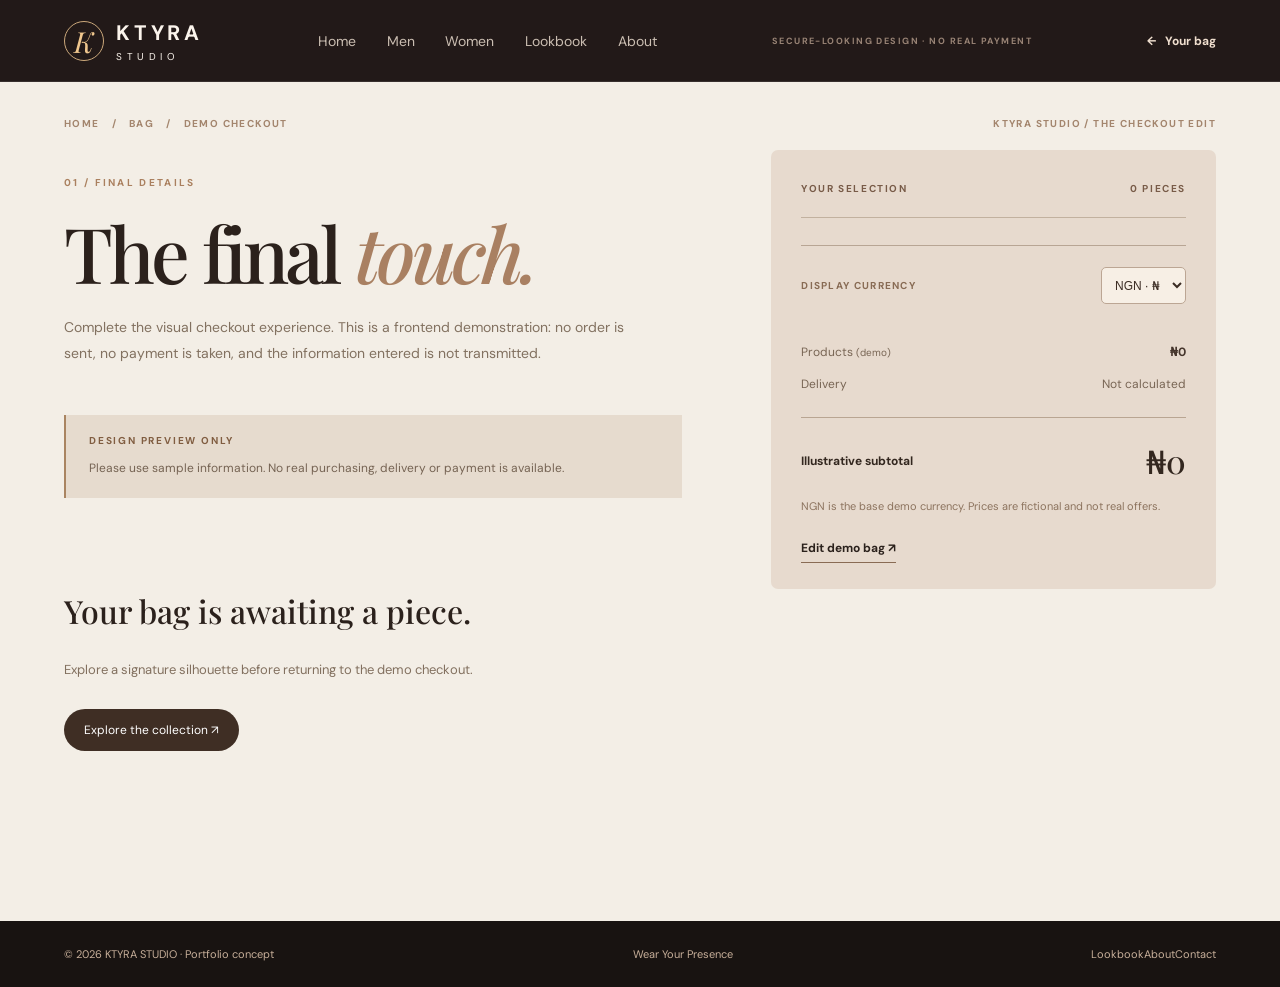
==== commit 608a9d31: "feat: link complete Lookbook About and Contact design pages" ====
--- a/checkout.html
+++ b/checkout.html
@@ -19,11 +19,11 @@
 <header class="mens-header checkout-header">
   <nav class="nav" aria-label="Primary navigation">
     <a class="brand" href="./index.html" aria-label="KTYRA STUDIO homepage"><span class="mark" aria-hidden="true">K</span><span><strong>KTYRA</strong><small>STUDIO</small></span></a>
-    <div class="navlinks"><a href="./index.html">Home</a><a href="./men.html">Men</a><a href="./women.html">Women</a><a href="./index.html#story">Our Story</a></div>
+    <div class="navlinks"><a href="./index.html">Home</a><a href="./men.html">Men</a><a href="./women.html">Women</a><a href="./lookbook.html">Lookbook</a><a href="./about.html">About</a></div>
     <div class="checkout-header__caption">SECURE-LOOKING DESIGN · NO REAL PAYMENT</div>
     <div class="navright">
       <a class="checkout-back" href="./product.html#bag"><span aria-hidden="true">←</span> Your bag</a>
-      <details class="mobile-menu"><summary aria-label="Open navigation menu"><span class="menu-lines" aria-hidden="true"><span></span><span></span><span></span></span><span>Menu</span></summary><nav class="mobile-menu-links" aria-label="Mobile navigation"><a href="./index.html">Home</a><a href="./men.html">Men's Thobes</a><a href="./women.html">Women's Collection</a><a href="./product.html#bag">Your Demo Bag</a></nav></details>
+      <details class="mobile-menu"><summary aria-label="Open navigation menu"><span class="menu-lines" aria-hidden="true"><span></span><span></span><span></span></span><span>Menu</span></summary><nav class="mobile-menu-links" aria-label="Mobile navigation"><a href="./index.html">Home</a><a href="./men.html">Men's Thobes</a><a href="./women.html">Women's Collection</a><a href="./product.html#bag">Your Demo Bag</a><a href="./lookbook.html">Lookbook</a><a href="./about.html">About</a><a href="./contact.html">Contact</a></nav></details>
     </div>
   </nav>
 </header>
@@ -82,6 +82,6 @@
     </aside>
   </div>
 </main>
-<footer class="checkout-footer"><span>© 2026 KTYRA STUDIO · Portfolio concept</span><span>Wear Your Presence</span></footer>
+<footer class="checkout-footer"><span>© 2026 KTYRA STUDIO · Portfolio concept</span><span>Wear Your Presence</span><nav class="site-footer-links" aria-label="Footer navigation"><a href="./lookbook.html">Lookbook</a><a href="./about.html">About</a><a href="./contact.html">Contact</a></nav></footer>
 </body>
 </html>
--- a/checkout.css
+++ b/checkout.css
@@ -0,0 +1,114 @@
+/* KTYRA STUDIO / FRONTEND-ONLY CHECKOUT + THANK YOU */
+.checkout-page,.success-page{background:#f3eee6;color:#2b211c}
+.checkout-header{background:#221918}
+.checkout-header__caption{font-size:9px;letter-spacing:.16em;color:#d9bda8a6;font-weight:700;white-space:nowrap}
+.checkout-back{font-size:12px;font-weight:700;color:#f0dfcf;display:inline-flex;gap:9px;align-items:center}
+.checkout-back:hover{color:#efbe8b}
+.checkout-top{display:flex;justify-content:space-between;gap:24px;padding:35px 5% 20px;max-width:1540px;margin:auto}
+.checkout-top__trail,.checkout-edition{font-size:10px;font-weight:700;letter-spacing:.14em;color:#a3856d}
+.checkout-top__trail{display:flex;align-items:center;gap:12px}
+.checkout-top__trail a:hover{color:#402c22}
+.checkout-layout{max-width:1540px;margin:auto;padding:0 5% 110px;display:grid;grid-template-columns:minmax(0,1fr) minmax(330px,.72fr);align-items:start;gap:clamp(45px,7vw,125px)}
+.checkout-heading{padding:20px 0 35px}
+.checkout-overline{font-size:10px;letter-spacing:.23em;font-weight:700;color:#aa805f}
+.checkout-heading h1{font:500 clamp(49px,6vw,82px)/1.09 'Playfair Display',serif;letter-spacing:-.05em;margin:20px 0}
+.checkout-heading h1 em{font-weight:500;color:#a98062}
+.checkout-heading p{font-size:14px;line-height:1.85;color:#827160;max-width:595px}
+.checkout-demo-notice{display:flex;gap:12px;flex-direction:column;background:#e6dbce;padding:19px 23px;border-left:2px solid #a98461;margin-bottom:34px}
+.checkout-demo-notice strong{font-size:10px;letter-spacing:.18em;color:#805d41}
+.checkout-demo-notice span{font-size:12px;line-height:1.65;color:#756353}
+.checkout-form fieldset{border:0;padding:0 0 29px;margin:0 0 32px;border-bottom:1px solid #c9bba9}
+.checkout-form legend{font:500 clamp(23px,3vw,32px) 'Playfair Display',serif;margin:0 0 24px}
+.checkout-form legend span{font:700 10px 'DM Sans',sans-serif;letter-spacing:.13em;color:#a77e5f;margin-right:11px;vertical-align:middle}
+.checkout-fieldrow{display:grid;grid-template-columns:1fr 1fr;gap:18px}
+.checkout-field{margin-bottom:19px}
+.checkout-field label{display:block;font-weight:700;font-size:12px;margin-bottom:10px;color:#514034}
+.checkout-field input,.checkout-field select{width:100%;border:1px solid #cbbbaf;background:#fdfaf5;color:#30241c;border-radius:5px;font:500 13px 'DM Sans',sans-serif;padding:14px 15px;min-height:48px}
+.checkout-field input:focus,.checkout-field select:focus{outline:2px solid #c59b76;outline-offset:2px;border-color:transparent}
+.checkout-field input::placeholder{color:#ae9a8b}
+.checkout-quiet{font-size:12px;line-height:1.7;color:#8d7766;margin:0 0 18px}
+.checkout-payments{display:grid;gap:11px}
+.checkout-payment{padding:18px 19px;display:flex;gap:16px;align-items:center;cursor:pointer;border:1px solid #bda997;border-radius:7px;background:#f8f2e9}
+.checkout-payment:has(input:checked){border-color:#614836;background:#e9dfd3;box-shadow:0 0 0 1px #614836}
+.checkout-payment input{accent-color:#604633;flex:none;width:17px;height:17px}
+.checkout-payment span:nth-child(2){flex:1;display:flex;flex-direction:column;gap:4px}
+.checkout-payment strong{font-size:13px}
+.checkout-payment small{font-size:11px;color:#8f7967}
+.checkout-payment__symbol{font-size:25px;color:#8f6b51}
+.checkout-confirm{display:flex;align-items:flex-start;gap:12px;font-size:12px;line-height:1.7;color:#5e493c;margin:9px 0 24px;cursor:pointer}
+.checkout-confirm input{accent-color:#604633;flex:none;width:17px;height:17px;margin-top:3px}
+.checkout-submit{width:100%;padding:19px 24px;border:0;border-radius:28px;background:#34251f;color:#fff7ec;font-size:13px;font-weight:700;display:flex;justify-content:space-between;align-items:center;gap:12px;transition:background-color .25s}
+.checkout-submit span{font-size:19px}
+.checkout-submit:hover{background:#71513d}
+.checkout-submit:disabled{opacity:.55;cursor:not-allowed}
+.checkout-help{font-size:11px;color:#95816e;line-height:1.7;margin:17px 0}
+.checkout-summary{background:#e7dace;padding:32px 30px;border-radius:7px;position:sticky;top:20px}
+.checkout-summary__heading{display:flex;justify-content:space-between;gap:20px;font-size:10px;font-weight:700;letter-spacing:.16em;color:#785b48;border-bottom:1px solid #c2b19f;padding-bottom:22px}
+.checkout-summary__items{padding:8px 0}
+.checkout-item{display:grid;grid-template-columns:76px minmax(0,1fr) auto;gap:13px;align-items:center;padding:15px 0;border-bottom:1px solid #c4b4a438}
+.checkout-item img{display:block;width:76px;height:98px;background:#d6c8b9;border-radius:5px;object-fit:contain}
+.checkout-item__name{font:500 19px/1.25 'Playfair Display',serif}
+.checkout-item__meta{font-size:11px;color:#8d7a69;line-height:1.7;margin-top:7px}
+.checkout-item__price{font-size:12px;font-weight:700;text-align:right;white-space:nowrap}
+.checkout-summary__divider{border-top:1px solid #b8a594;margin:11px 0}
+.checkout-currency{display:flex;justify-content:space-between;align-items:center;gap:12px;padding:10px 0 24px}
+.checkout-currency label{font-size:10px;color:#886b54;letter-spacing:.13em;font-weight:700}
+.checkout-currency select{min-height:37px;background:#f7efe5;border:1px solid #bca694;padding:7px 9px;border-radius:5px;font-size:12px;color:#3b2c23}
+.checkout-summary__row,.checkout-summary__total{display:flex;justify-content:space-between;align-items:center;gap:15px;margin:16px 0;font-size:12px;color:#786554}
+.checkout-summary__row strong{color:#45352c}
+.checkout-summary__row small{font-size:10px}
+.checkout-summary__total{border-top:1px solid #b9a592;padding-top:21px;margin:25px 0 15px;color:#33271f;font-weight:700}
+.checkout-summary__total strong{font:500 clamp(23px,3vw,32px) 'Playfair Display',serif}
+.checkout-summary__disclosure{font-size:11px;line-height:1.7;color:#8c735e;margin:12px 0 20px}
+.checkout-summary__edit{font-size:12px;font-weight:700;border-bottom:1px solid #896b54;padding-bottom:6px}
+.checkout-empty{padding:30px 0 60px}
+.checkout-empty h2{font:500 32px 'Playfair Display',serif}
+.checkout-empty p{font-size:13px;color:#82705f;line-height:1.8}
+.checkout-empty a{display:inline-block;margin-top:14px;padding:13px 20px;background:#3f2e24;color:white;border-radius:30px;font-size:12px}
+.checkout-footer{background:#181311;color:#c7af9a;padding:26px 5%;display:flex;justify-content:space-between;gap:20px;font-size:11px}
+.checkout-success{background:radial-gradient(ellipse at 50% 5%,#f4ede4,#e8dcd0 65%);padding:100px 5% 125px;min-height:calc(100svh - 160px);display:flex;flex-direction:column;align-items:center;text-align:center}
+.checkout-success__seal{width:84px;height:84px;border:1px solid #a8876d;border-radius:50%;display:grid;place-items:center;font:500 42px 'Playfair Display',serif;color:#9c6e4f;margin-bottom:40px}
+.checkout-success h1{font:500 clamp(48px,7vw,94px)/1.06 'Playfair Display',serif;letter-spacing:-.05em;margin:20px auto;max-width:900px}
+.checkout-success h1 em{color:#9d775f;font-weight:500}
+.checkout-success__description{max-width:600px;color:#796758;font-size:14px;line-height:1.9;margin:7px auto 31px}
+.checkout-success__summary{background:#f6efe6;border:1px solid #d7c4af;border-radius:8px;max-width:520px;width:100%;padding:28px;text-align:left}
+.checkout-success__summary strong{font-size:13px;color:#5f4534}
+.checkout-success__summary p{font-size:12px;color:#88725f;line-height:1.8}
+.checkout-success__summary-list{display:flex;flex-direction:column;gap:8px;margin-top:13px}
+.checkout-success__summary-list span{font-size:13px;border-bottom:1px solid #e1d4c7;padding-bottom:9px}
+.checkout-success__actions{display:flex;justify-content:center;gap:12px;flex-wrap:wrap;margin-top:32px}
+.checkout-success__actions a{padding:14px 22px;border-radius:28px;background:#372820;color:#fff6ec;font-size:12px;font-weight:700}
+.checkout-success__actions a+ a{background:transparent;color:#392820;border:1px solid #b49a84}
+@media(max-width:1100px){
+ .checkout-header__caption{display:none}
+ .checkout-layout{grid-template-columns:minmax(0,1fr) minmax(285px,.75fr);gap:35px}
+ .checkout-summary{padding:28px 20px}
+ .checkout-item{grid-template-columns:60px minmax(0,1fr);gap:10px}
+ .checkout-item img{width:60px;height:80px}
+ .checkout-item__price{grid-column:2;text-align:left}
+}
+@media(max-width:780px){
+ .checkout-top{padding:25px 6% 10px}
+ .checkout-edition{display:none}
+ .checkout-layout{display:flex;flex-direction:column;gap:30px;padding:0 6% 65px}
+ .checkout-main{order:1;width:100%}
+ .checkout-summary{position:static;order:0;width:100%;padding:23px}
+ .checkout-heading{padding:16px 0 30px}
+ .checkout-heading h1{font-size:clamp(49px,11vw,67px)}
+ .checkout-summary__items{max-height:270px;overflow:auto}
+ .checkout-item{grid-template-columns:67px minmax(0,1fr) auto}
+ .checkout-item img{width:67px;height:83px}
+ .checkout-item__price{grid-column:3;text-align:right}
+ .checkout-fieldrow{grid-template-columns:1fr;gap:0}
+ .checkout-form legend{font-size:27px}
+ .checkout-footer{padding:28px 6%;flex-direction:column}
+ .checkout-success{padding:80px 6% 90px}
+}
+@media(max-width:420px){
+ .checkout-item{grid-template-columns:61px minmax(0,1fr)}
+ .checkout-item__price{grid-column:2;text-align:left}
+ .checkout-tab{font-size:11px}
+}
+@media(prefers-reduced-motion:reduce){
+ .checkout-submit,.checkout-summary__edit{transition:none}
+}
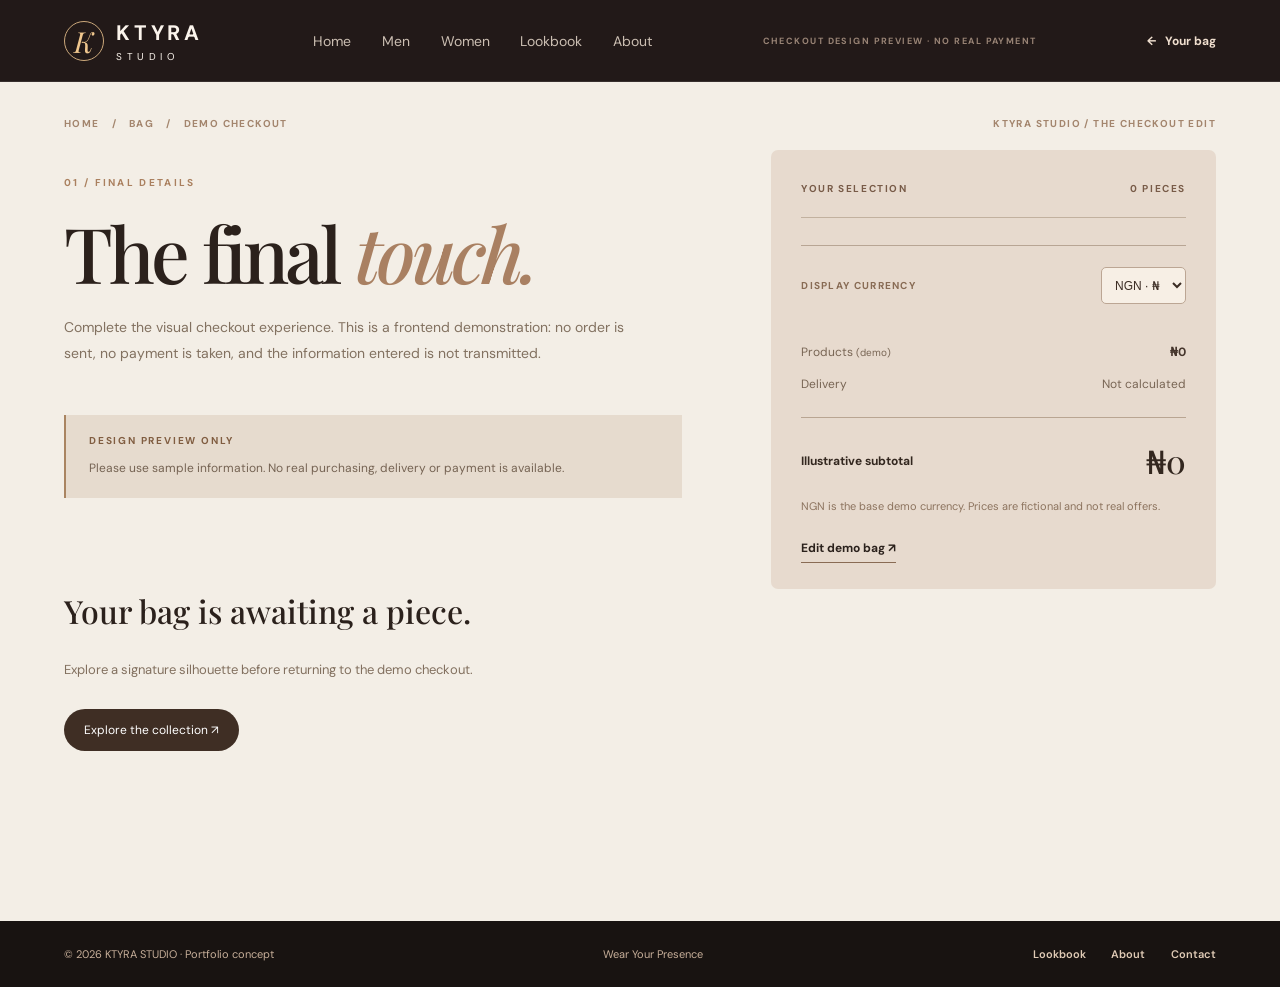
==== commit a64766a4: "copy: make frontend-only checkout disclosure clearer" ====
--- a/checkout.html
+++ b/checkout.html
@@ -20,7 +20,7 @@
   <nav class="nav" aria-label="Primary navigation">
     <a class="brand" href="./index.html" aria-label="KTYRA STUDIO homepage"><span class="mark" aria-hidden="true">K</span><span><strong>KTYRA</strong><small>STUDIO</small></span></a>
     <div class="navlinks"><a href="./index.html">Home</a><a href="./men.html">Men</a><a href="./women.html">Women</a><a href="./lookbook.html">Lookbook</a><a href="./about.html">About</a></div>
-    <div class="checkout-header__caption">SECURE-LOOKING DESIGN · NO REAL PAYMENT</div>
+    <div class="checkout-header__caption">CHECKOUT DESIGN PREVIEW · NO REAL PAYMENT</div>
     <div class="navright">
       <a class="checkout-back" href="./product.html#bag"><span aria-hidden="true">←</span> Your bag</a>
       <details class="mobile-menu"><summary aria-label="Open navigation menu"><span class="menu-lines" aria-hidden="true"><span></span><span></span><span></span></span><span>Menu</span></summary><nav class="mobile-menu-links" aria-label="Mobile navigation"><a href="./index.html">Home</a><a href="./men.html">Men's Thobes</a><a href="./women.html">Women's Collection</a><a href="./product.html#bag">Your Demo Bag</a><a href="./lookbook.html">Lookbook</a><a href="./about.html">About</a><a href="./contact.html">Contact</a></nav></details>
--- a/styles.css
+++ b/styles.css
@@ -526,3 +526,15 @@
 /* Collection-card destinations: full-card keyboard and touch targets. */
 .card-hit{position:absolute;inset:0;z-index:4;display:block;border-radius:inherit}
 .card:focus-within{outline:2px solid #ae845d;outline-offset:4px}
+
+/* Small, consistent exploration links in the existing page footers. */
+.site-footer-links{display:flex;align-items:center;justify-content:center;gap:clamp(12px,2vw,30px);flex-wrap:wrap;font-size:11px;font-weight:600}
+.site-footer-links a{color:#e0cbb6;white-space:nowrap}
+.site-footer-links a:hover{color:#f5bb7e}
+@media(min-width:681px) and (max-width:1120px){
+ .navlinks{gap:clamp(11px,1.3vw,20px)}
+ .navlinks a{font-size:11px}
+}
+@media(max-width:680px){
+ .site-footer-links{justify-content:flex-start;gap:18px}
+}
